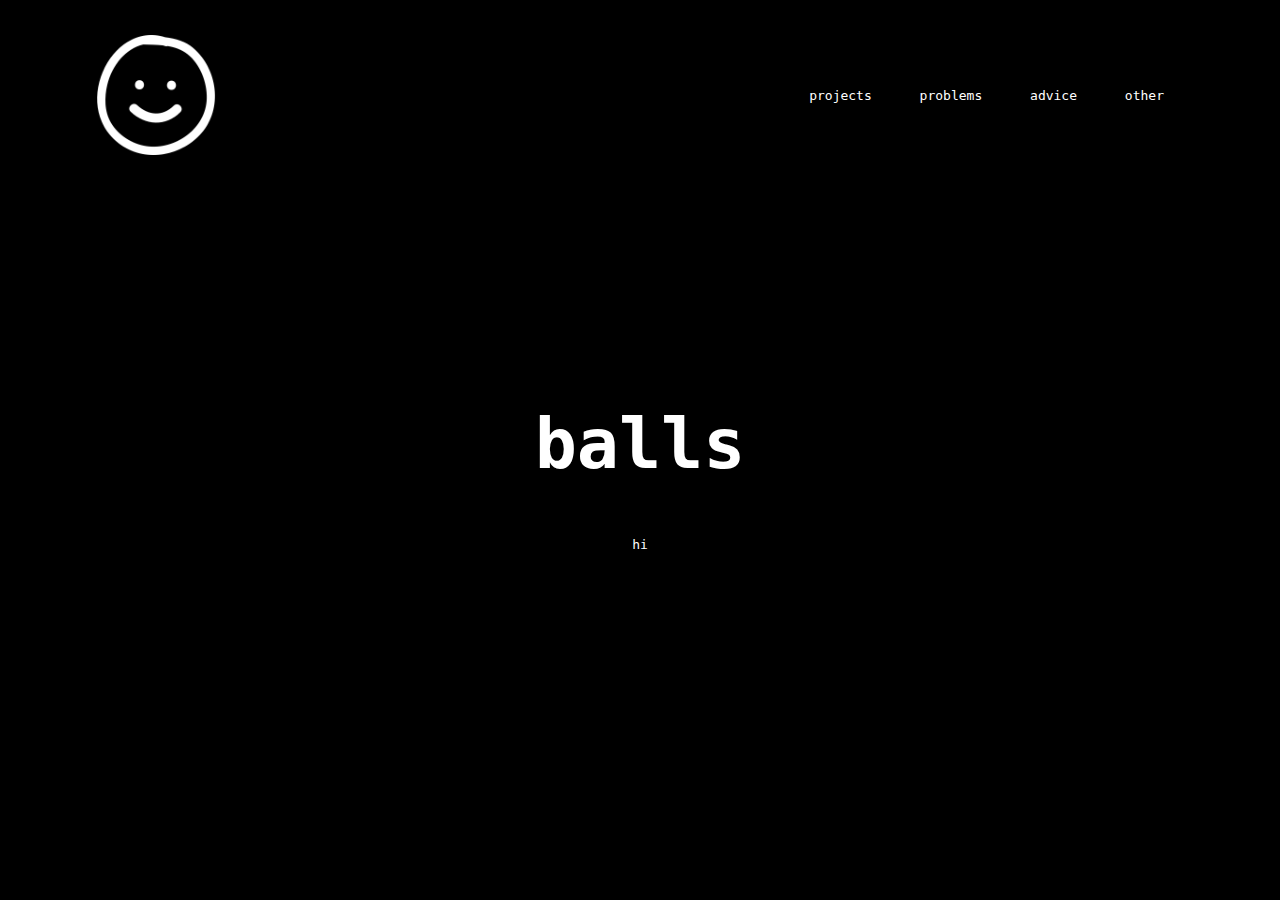
==== index.html @ 0458877b "Revamp" ====
<!DOCTYPE html>
<html>

<head>
    <title>Haite</title>
    <link rel="icon" type="image/x-icon" href="smiley_face.ico">
    <link rel="stylesheet" href="style.css">
</head>
<body>
    <div class="banner">
        <div class="navbar">
        <img src="image.png" class="logo">
            <ul>
                <li><a href='#'>projects</a></li>
                <li><a href='#'>problems</a></li>
                <li><a href='#'>advice</a></li>
                <li><a href='#'>other</a></li>
            </ul>
        </div>

        <div class="content">
            <h1>balls</h1>
            <p>hi</p>
        </div>
    </div>
</body>
</html>
---- style.css ----
body {
    display: flex;
    justify-content: center;
    align-items: center;
    height: 100vh;
  margin: 0;
  padding: 0;
  font-family: monospace;
}

.banner {
  width: 100%;
  height: 100vh;
    background-color: black;
    color: white;
}

.centered-text{
    display: flex;
    justify-content: center;
    align-items: center;
    text-align: center;
    height: 100vh;
    margin: 0;
    font-size: 24px;
}

.content{
width: 100%;
position: absolute;
top: 50%;
transform: translateY(-50%);
text-align: center;
color: white;
}

.content h1{
font-size: 70px;
margin-top: 80px;
}

.content p{
margin: 20px auto;
font-weight: 100;
line-height: 25px;
}

.navbar{
width: 85%;
margin: auto;
padding: 35px 0;
display: flex;
align-items: center;
justify-content: space-between;
}

.logo{
width: 120px;
cursor: pointer;
}

.navbar ul li{
list-style: none;
display: inline-block;
margin: 0 20px;
position: relative;
}

.navbar ul li a{
text-decoration: none;
color: white;
}

.navbar ul li::after{
content: '';
height: 3px;
width: 0;
background: #FE791D;
position: absolute;
left: 0;
bottom: -10px;
transition: 0.5s;
}

.navbar ul li:hover::after{
width: 100%;
}
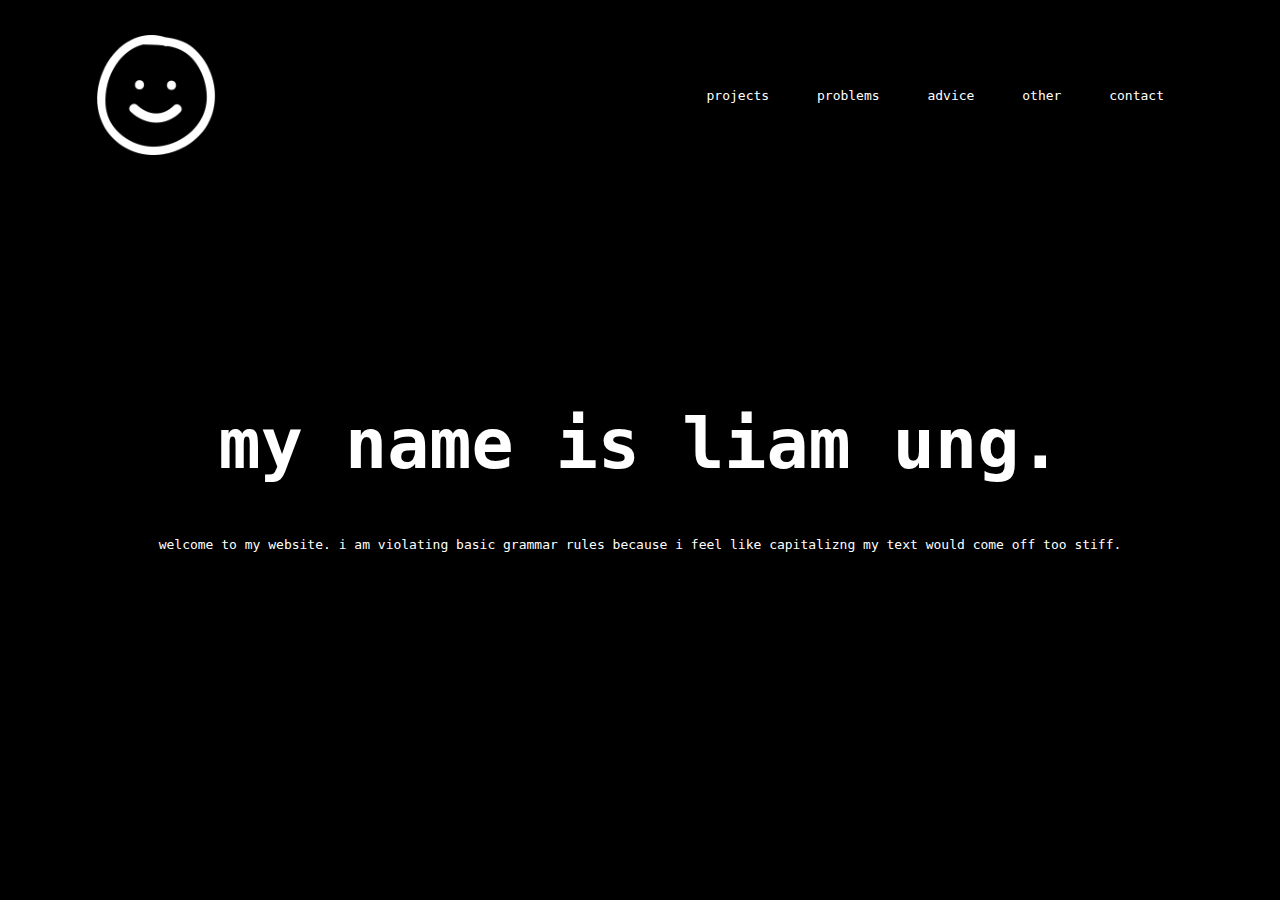
==== commit 5185cb2a: "projects added" ====
--- a/index.html
+++ b/index.html
@@ -11,16 +11,17 @@
         <div class="navbar">
         <img src="image.png" class="logo">
             <ul>
-                <li><a href='#'>projects</a></li>
+                <li><a href='projects.html'>projects</a></li>
                 <li><a href='#'>problems</a></li>
                 <li><a href='#'>advice</a></li>
                 <li><a href='#'>other</a></li>
+                <li><a href='#'>contact</a></li>
             </ul>
         </div>
 
         <div class="content">
-            <h1>balls</h1>
-            <p>hi</p>
+            <h1>my name is liam ung.</h1>
+            <p>welcome to my website. i am violating basic grammar rules because i feel like capitalizng my text would come off too stiff.</p>
         </div>
     </div>
 </body>
--- a/style.css
+++ b/style.css
@@ -6,6 +6,18 @@
   margin: 0;
   padding: 0;
   font-family: monospace;
+}
+
+.project{
+  width: 100%;
+  height: 100%;
+  margin: 0 auto;
+  background-color: lightgray;
+  padding: 70px;
+  position: relative;
+  margin: 70px 0;
+  background-color: #FE791D;
+  color: black;
 }
 
 .banner {
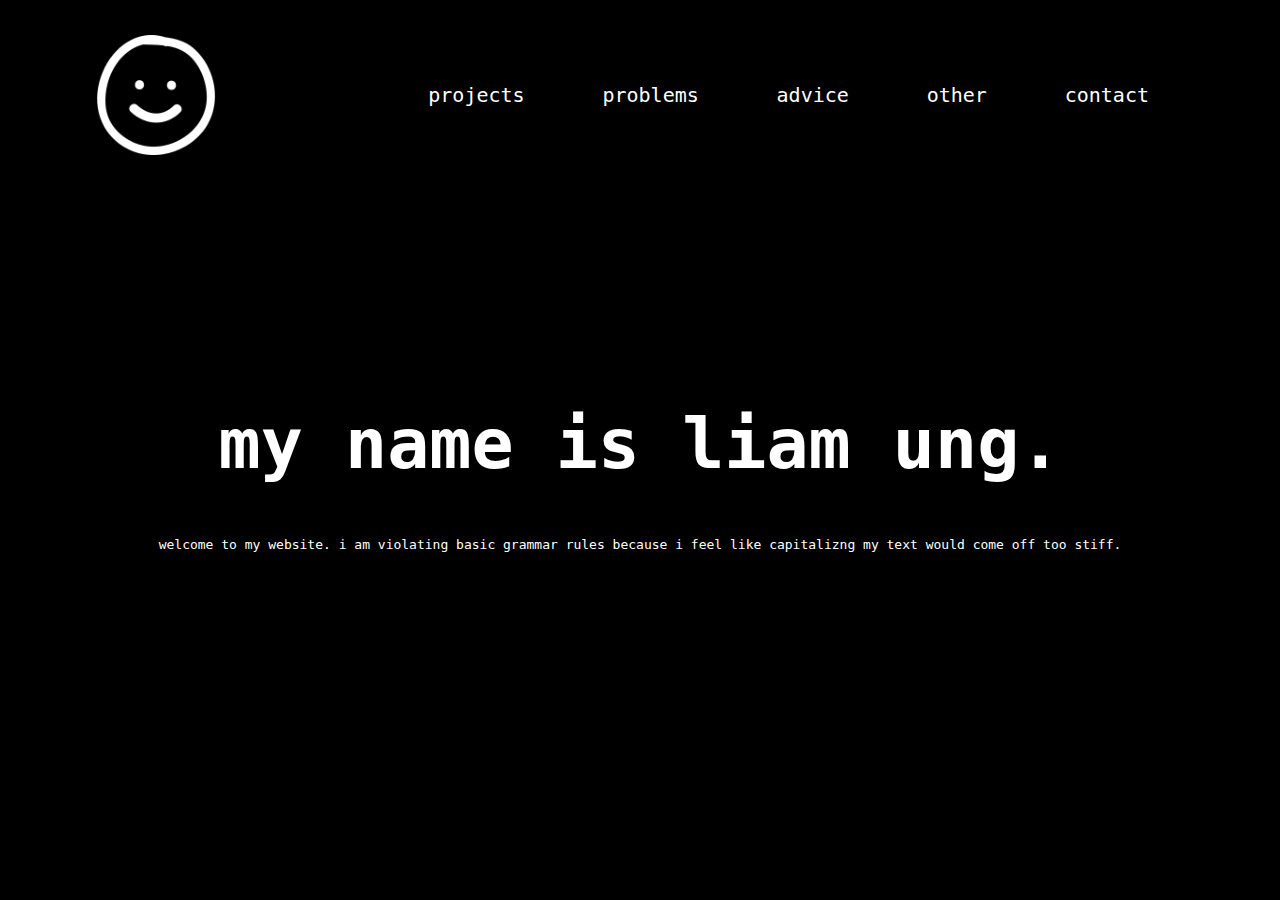
==== commit 55591b97: "sections added" ====
--- a/index.html
+++ b/index.html
@@ -2,7 +2,7 @@
 <html>
 
 <head>
-    <title>Haite</title>
+    <title>liamverse</title>
     <link rel="icon" type="image/x-icon" href="smiley_face.ico">
     <link rel="stylesheet" href="style.css">
 </head>
@@ -12,10 +12,10 @@
         <img src="image.png" class="logo">
             <ul>
                 <li><a href='projects.html'>projects</a></li>
-                <li><a href='#'>problems</a></li>
-                <li><a href='#'>advice</a></li>
-                <li><a href='#'>other</a></li>
-                <li><a href='#'>contact</a></li>
+                <li><a href='problems.html'>problems</a></li>
+                <li><a href='advice.html'>advice</a></li>
+                <li><a href='other.html'>other</a></li>
+                <li><a href='contact.html'>contact</a></li>
             </ul>
         </div>
 
--- a/style.css
+++ b/style.css
@@ -8,16 +8,15 @@
   font-family: monospace;
 }
 
-.project{
+.project{ 
+  background-color: #FE791D;
+  color: black;
   width: 100%;
   height: 100%;
   margin: 0 auto;
-  background-color: lightgray;
   padding: 70px;
   position: relative;
   margin: 70px 0;
-  background-color: #FE791D;
-  color: black;
 }
 
 .banner {
@@ -96,4 +95,25 @@
 
 .navbar ul li:hover::after{
 width: 100%;
+}
+
+a { 
+	text-decoration: none;
+	padding: 0 15px;
+	font-size: 20px;
+	font-weight: 300;
+}  
+.sliding {
+  background: #fff;
+  overflow: hidden;
+  color: #000;   
+  margin: 12px 0;
+  transition: all .5s ease-in-out;
+  height: 0;
+}
+.sliding p{
+	padding:0 15px;	
+}
+.sliding:target {
+  height: 350px;
 }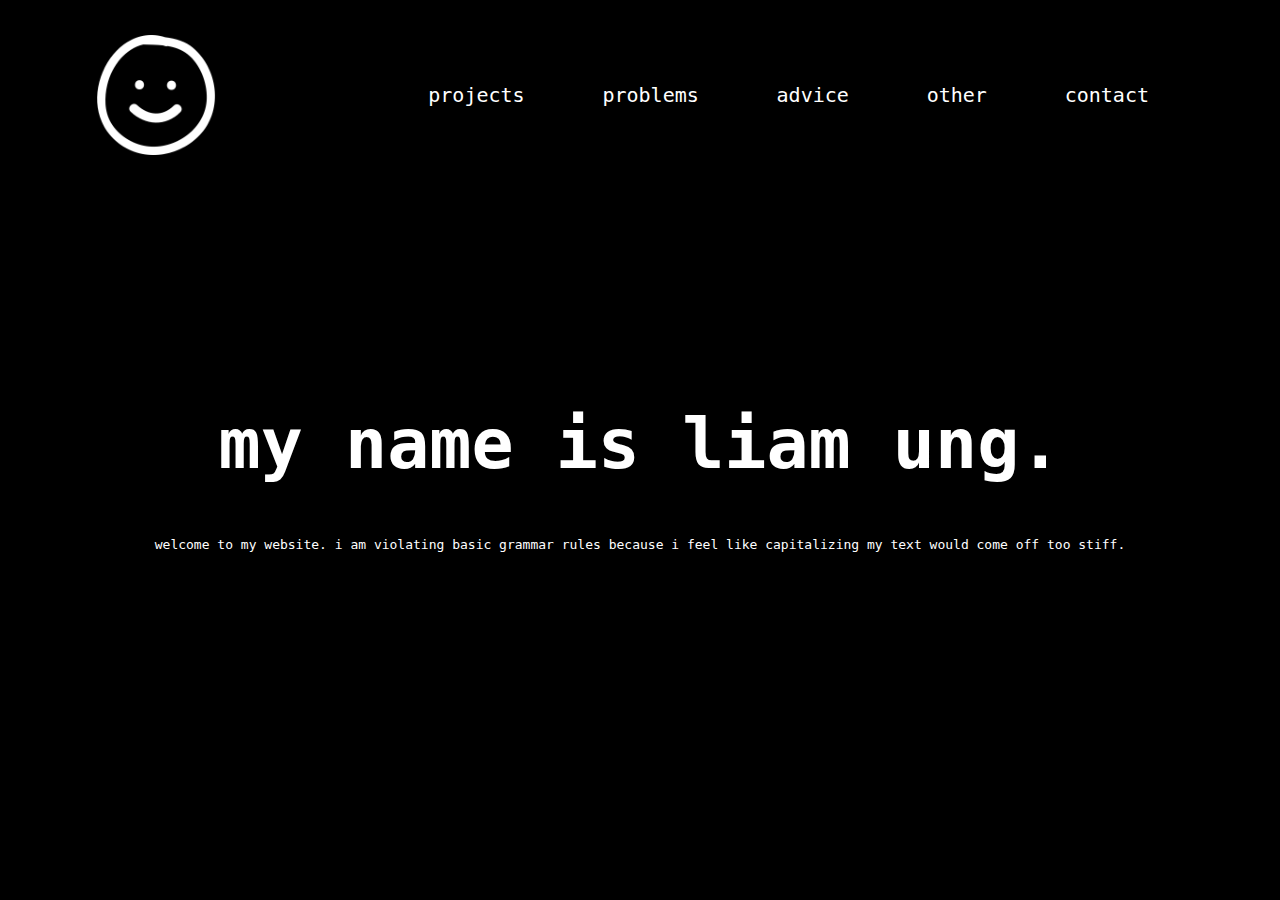
==== commit 90108ab4: "Update index.html" ====
--- a/index.html
+++ b/index.html
@@ -21,7 +21,7 @@
 
         <div class="content">
             <h1>my name is liam ung.</h1>
-            <p>welcome to my website. i am violating basic grammar rules because i feel like capitalizng my text would come off too stiff.</p>
+            <p>welcome to my website. i am violating basic grammar rules because i feel like capitalizing my text would come off too stiff.</p>
         </div>
     </div>
 </body>
--- a/style.css
+++ b/style.css
@@ -10,13 +10,22 @@
 
 .project{ 
   background-color: #FE791D;
+  padding-top: 30px;
+  /* color: black;
+  width: 100%;
+  height: 100%;
+  margin: 0 auto; */
+  /* padding: 30px; */
+  /* position: relative; */
+}
+
+.aproj{
   color: black;
   width: 100%;
-  height: 100%;
+  height: 100vh;
   margin: 0 auto;
-  padding: 70px;
+  padding: 100px;
   position: relative;
-  margin: 70px 0;
 }
 
 .banner {
@@ -115,5 +124,5 @@
 	padding:0 15px;	
 }
 .sliding:target {
-  height: 350px;
+  height: 375px;
 }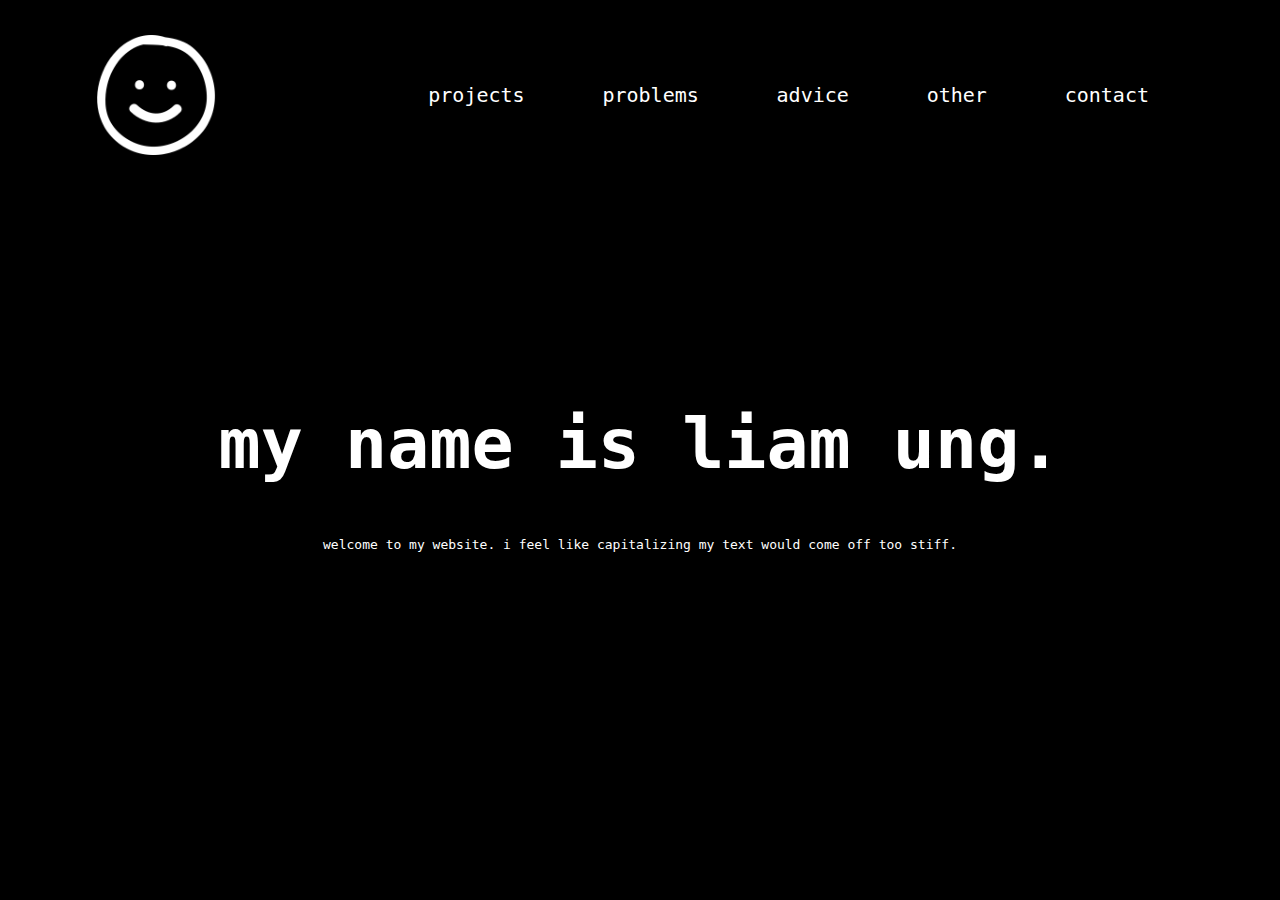
==== commit 3c8ddf58: "regular update" ====
--- a/index.html
+++ b/index.html
@@ -1,5 +1,5 @@
 <!DOCTYPE html>
-<html>
+<html lang>
 
 <head>
     <title>liamverse</title>
@@ -9,7 +9,7 @@
 <body>
     <div class="banner">
         <div class="navbar">
-        <img src="image.png" class="logo">
+        <img src="image.png" class="logo" alt>
             <ul>
                 <li><a href='projects.html'>projects</a></li>
                 <li><a href='problems.html'>problems</a></li>
@@ -21,7 +21,7 @@
 
         <div class="content">
             <h1>my name is liam ung.</h1>
-            <p>welcome to my website. i am violating basic grammar rules because i feel like capitalizing my text would come off too stiff.</p>
+            <p>welcome to my website. i feel like capitalizing my text would come off too stiff.</p>
         </div>
     </div>
 </body>
